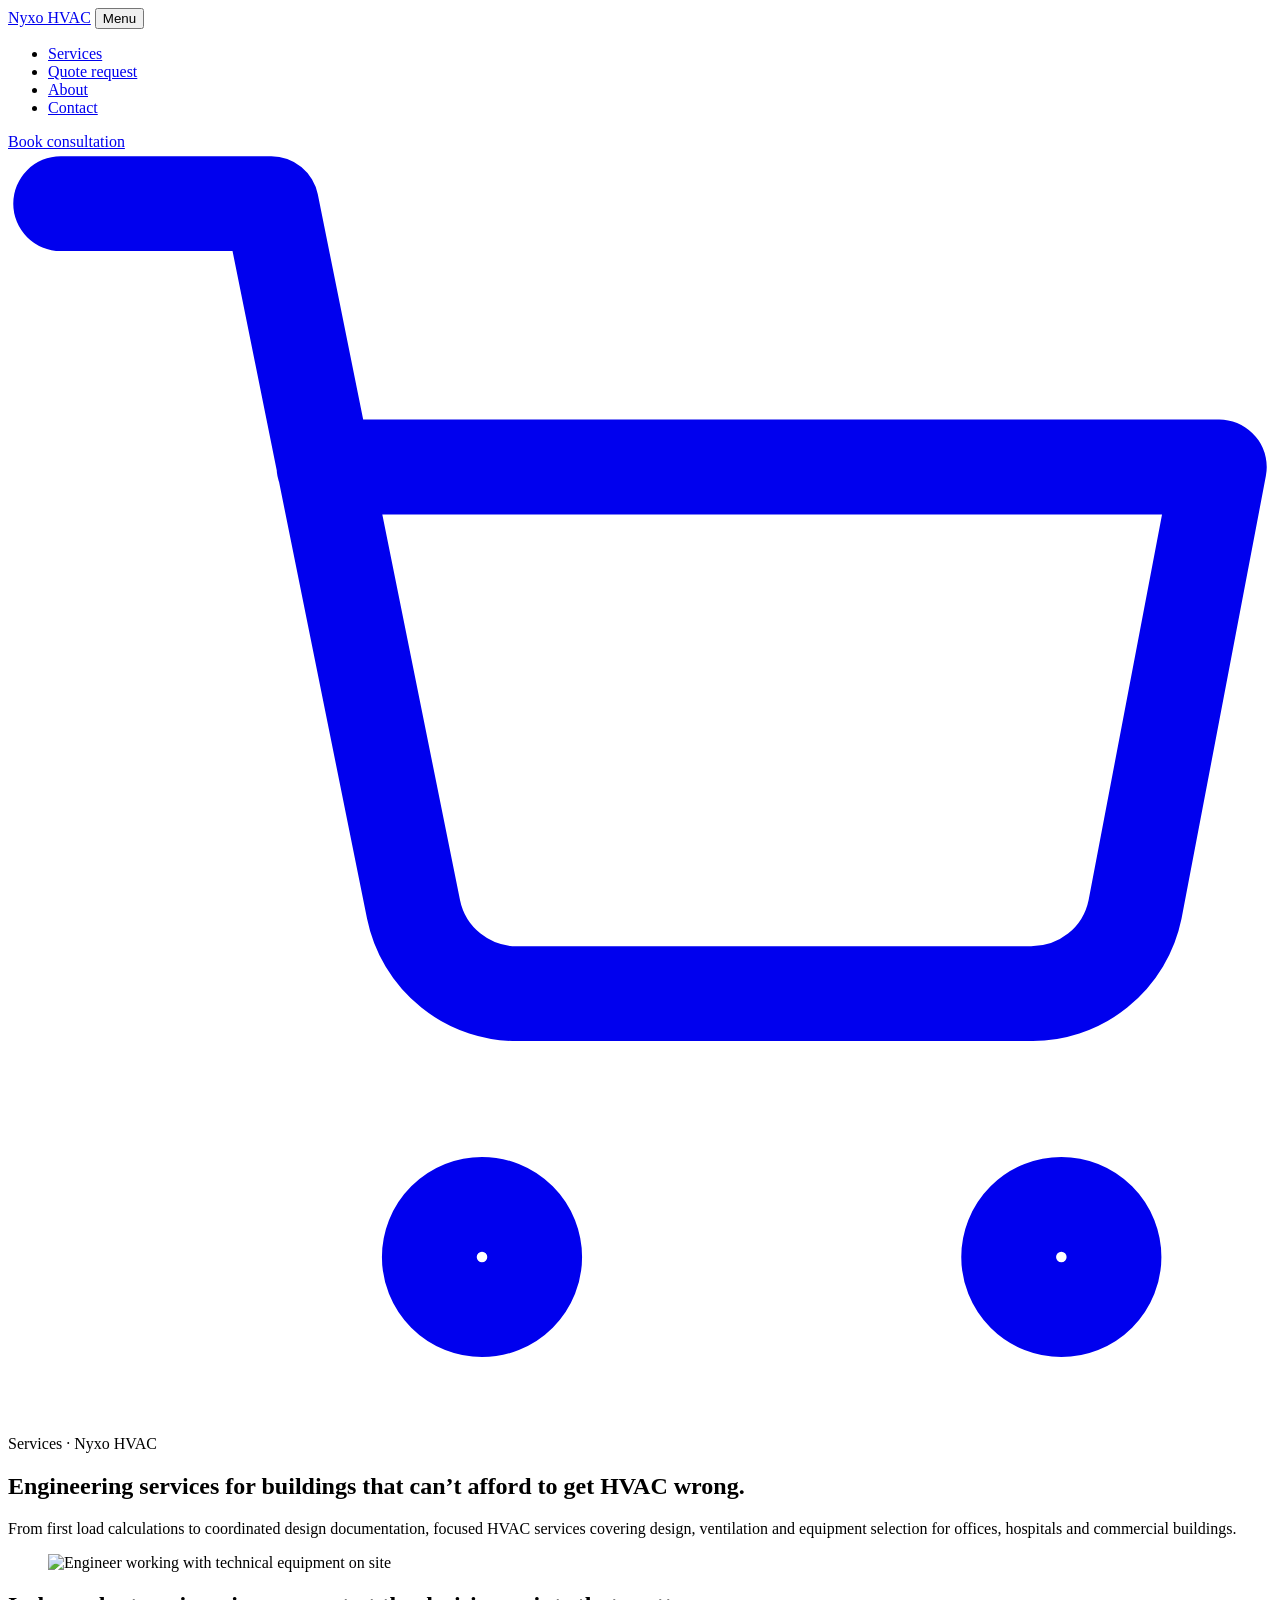
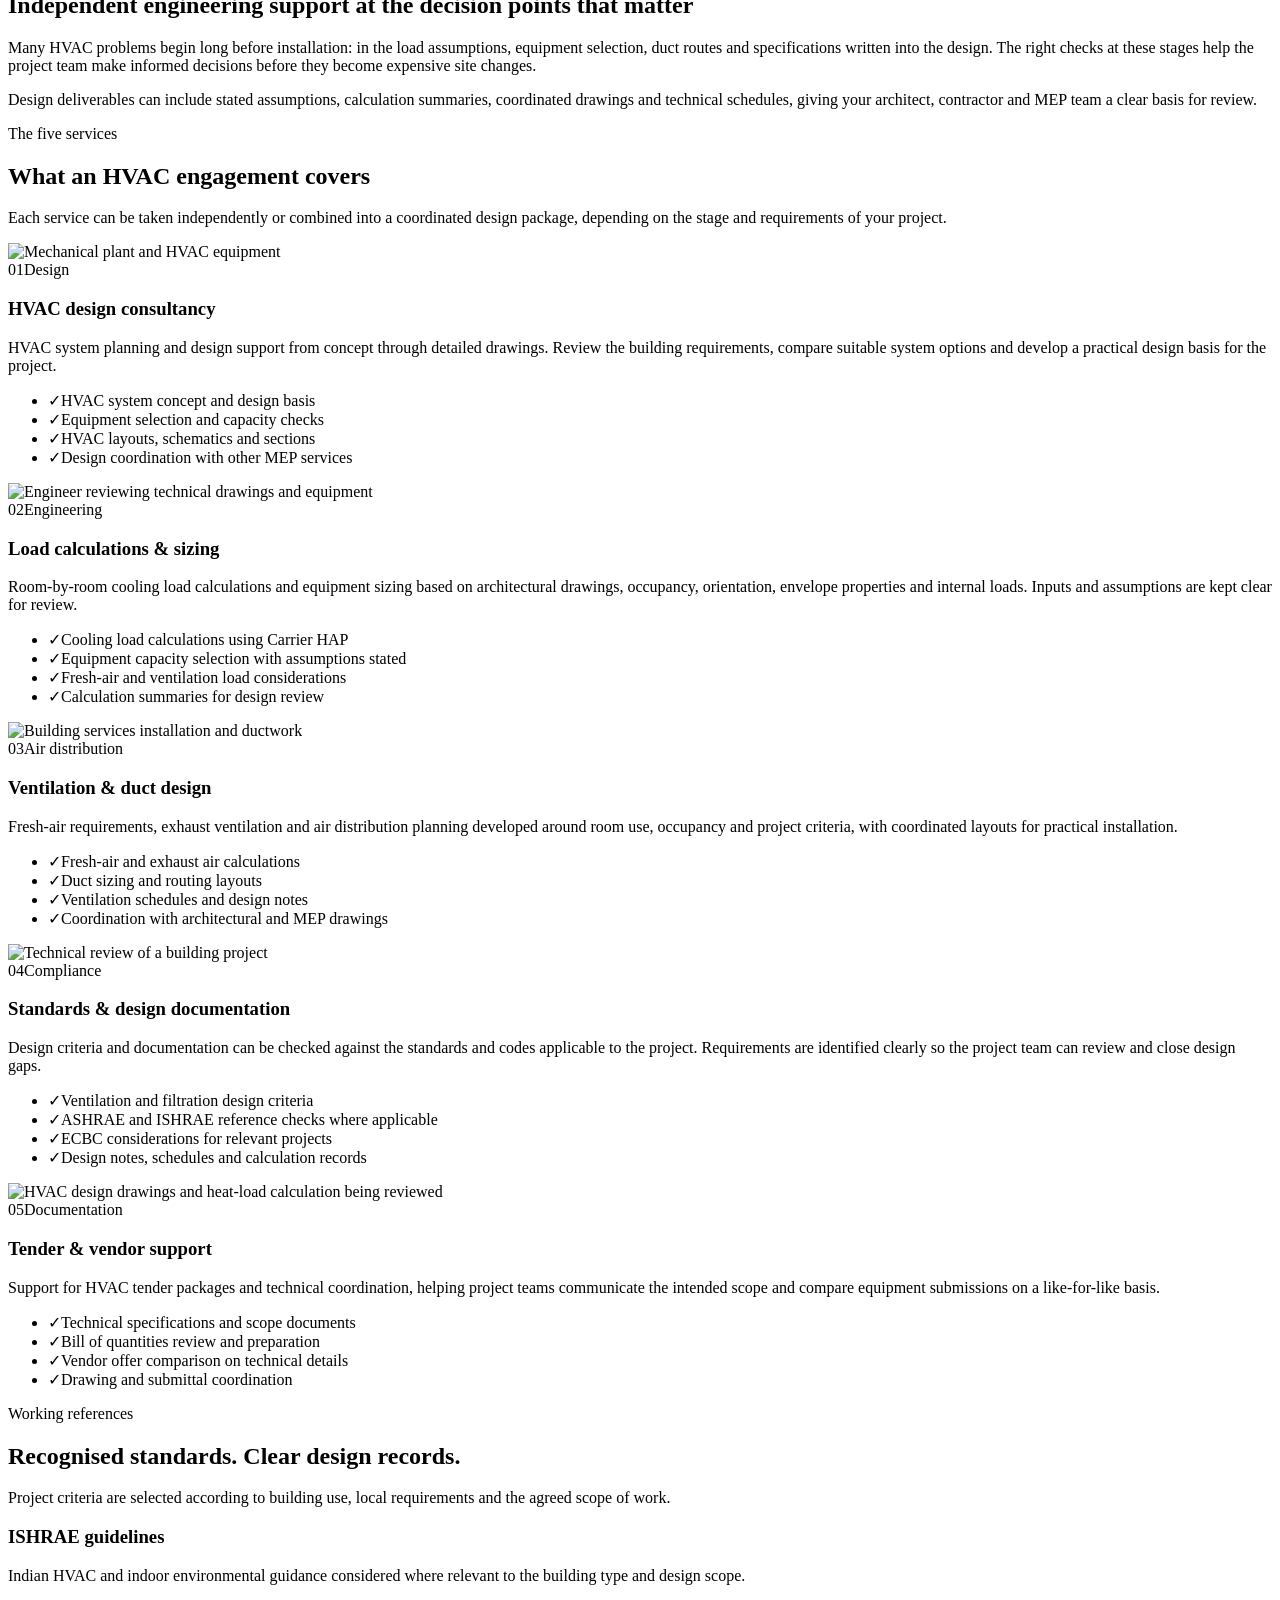
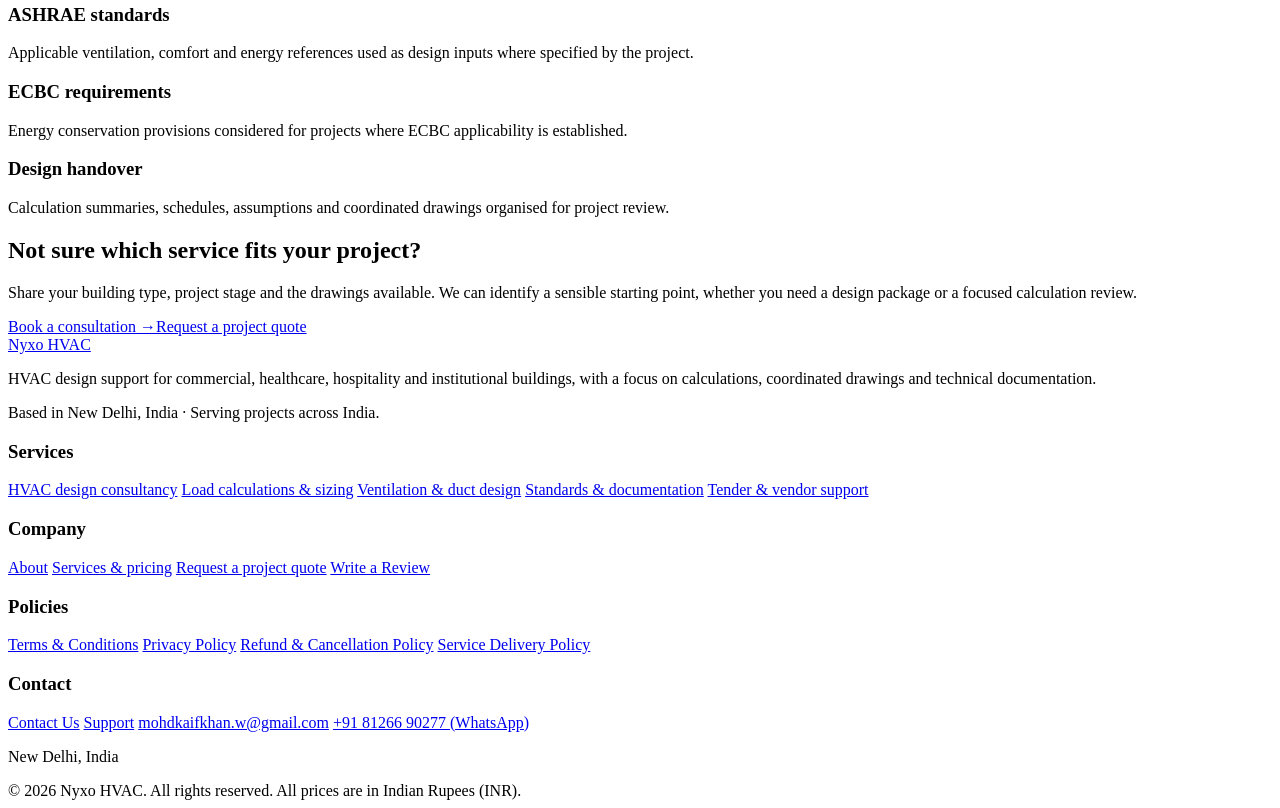
==== index.html @ 70fa737c "Publish Nyxo HVAC site at account root" ====
<!doctype html>
<html lang="en">
<head>
<meta charset="utf-8">
<meta name="viewport" content="width=device-width,initial-scale=1">
<meta name="theme-color" content="#1c4b39">
<meta name="description" content="Nyxo HVAC provides practical HVAC design support including cooling load calculations, ventilation design, equipment sizing, drawings and tender documentation.">
<meta property="og:type" content="website">
<meta property="og:title" content="Nyxo HVAC | HVAC Engineering Services">
<meta property="og:description" content="HVAC design, load calculations, ventilation and engineering documentation for buildings.">
<title>Services | Nyxo HVAC</title>
<link rel="icon" href="/favicon.svg?v=20261109-5" type="image/svg+xml">
<link rel="stylesheet" href="/services.css?v=20261109-5">
<script src="/script.js" defer></script>
</head>
<body>
<header class="site-header">
 <div class="container nav-wrap">
  <a class="brand" href="/" aria-label="Nyxo HVAC home"><img src="/logo.svg?v=20261109-5" alt=""><span class="brand-name">Nyxo HVAC</span></a>
  <button class="menu-toggle" type="button" aria-expanded="false" aria-controls="primary-navigation">Menu</button>
  <nav aria-label="Main navigation"><ul class="nav-links" id="primary-navigation">
   <li><a href="#services" aria-current="page">Services</a></li><li><a href="/hire/">Quote request</a></li><li><a href="/about/">About</a></li><li><a href="/contact/">Contact</a></li>
  </ul></nav>
  <div class="nav-actions"><a class="nav-book" href="/contact/">Book consultation</a><a class="cart-link" href="/hire/" aria-label="Open quote and booking page"><svg viewBox="0 0 24 24" fill="none" stroke="currentColor" stroke-width="1.8" stroke-linecap="round" stroke-linejoin="round" aria-hidden="true"><circle cx="9" cy="21" r="1"/><circle cx="20" cy="21" r="1"/><path d="M1 1h4l2.7 13.4a2 2 0 0 0 2 1.6h9.7a2 2 0 0 0 2-1.6L23 6H6"/></svg></a></div>
 </div>
</header>
<main>
 <section class="hero">
  <div class="container hero-grid">
   <div><p class="eyebrow">Services · Nyxo HVAC</p><h1>Engineering services for buildings that can’t afford to get HVAC wrong.</h1><p class="hero-copy">From first load calculations to coordinated design documentation, focused HVAC services covering design, ventilation and equipment selection for offices, hospitals and commercial buildings.</p></div>
   <figure class="hero-media"><img src="https://www.daikin-ce.com/en_us/about/references/silo-plus-office/_jcr_content/root/main_container/content_container/simple_container/threecolumncontainer/column-container-2/image.coreimg.jpeg/1721636115669/silo-plus-4.jpeg" alt="Engineer working with technical equipment on site" fetchpriority="high"></figure>
  </div>
 </section>
 <section class="intro-section"><div class="container"><div class="intro-copy">
  <h2>Independent engineering support at the decision points that matter</h2>
  <p>Many HVAC problems begin long before installation: in the load assumptions, equipment selection, duct routes and specifications written into the design. The right checks at these stages help the project team make informed decisions before they become expensive site changes.</p>
  <p>Design deliverables can include stated assumptions, calculation summaries, coordinated drawings and technical schedules, giving your architect, contractor and MEP team a clear basis for review.</p>
 </div><div class="rule" aria-hidden="true"></div></div></section>
 <section class="services-section" id="services"><div class="container">
  <div class="section-head"><p class="eyebrow">The five services</p><h2>What an HVAC engagement covers</h2><p>Each service can be taken independently or combined into a coordinated design package, depending on the stage and requirements of your project.</p></div>
  <div class="service-list">
   <article class="service-row"><div class="service-image"><img src="https://static.wixstatic.com/media/47b87c_83a3c1904e704c1780534368ed79feb8~mv2.jpg/v1/fill/w_1018%2Ch_678%2Cq_90%2Cenc_avif%2Cquality_auto/47b87c_83a3c1904e704c1780534368ed79feb8~mv2.jpg" alt="Mechanical plant and HVAC equipment" loading="lazy"></div><div class="service-content"><div class="service-meta"><span class="service-no">01</span><span>Design</span></div><h3>HVAC design consultancy</h3><p>HVAC system planning and design support from concept through detailed drawings. Review the building requirements, compare suitable system options and develop a practical design basis for the project.</p><ul class="service-points"><li><span class="check">✓</span>HVAC system concept and design basis</li><li><span class="check">✓</span>Equipment selection and capacity checks</li><li><span class="check">✓</span>HVAC layouts, schematics and sections</li><li><span class="check">✓</span>Design coordination with other MEP services</li></ul></div></article>
   <article class="service-row"><div class="service-image"><img src="https://www.joeytheexplorer.co.uk/pics/2021/02/23/i-will-do-hvac-design-and-drafting-on-revit-heat-load-calculation-236279.jpg" alt="Engineer reviewing technical drawings and equipment" loading="lazy"></div><div class="service-content"><div class="service-meta"><span class="service-no">02</span><span>Engineering</span></div><h3>Load calculations &amp; sizing</h3><p>Room-by-room cooling load calculations and equipment sizing based on architectural drawings, occupancy, orientation, envelope properties and internal loads. Inputs and assumptions are kept clear for review.</p><ul class="service-points"><li><span class="check">✓</span>Cooling load calculations using Carrier HAP</li><li><span class="check">✓</span>Equipment capacity selection with assumptions stated</li><li><span class="check">✓</span>Fresh-air and ventilation load considerations</li><li><span class="check">✓</span>Calculation summaries for design review</li></ul></div></article>
   <article class="service-row"><div class="service-image"><img src="https://bim-prove.com/images/service/mep/services/drawing/img3.webp" alt="Building services installation and ductwork" loading="lazy"></div><div class="service-content"><div class="service-meta"><span class="service-no">03</span><span>Air distribution</span></div><h3>Ventilation &amp; duct design</h3><p>Fresh-air requirements, exhaust ventilation and air distribution planning developed around room use, occupancy and project criteria, with coordinated layouts for practical installation.</p><ul class="service-points"><li><span class="check">✓</span>Fresh-air and exhaust air calculations</li><li><span class="check">✓</span>Duct sizing and routing layouts</li><li><span class="check">✓</span>Ventilation schedules and design notes</li><li><span class="check">✓</span>Coordination with architectural and MEP drawings</li></ul></div></article>
   <article class="service-row"><div class="service-image"><img src="https://www.kea-bw.de/fileadmin/_processed_/6/9/csm_BP_Contracting_OberhausenRheinhausen1__c__ENGIE_Deutschland_GmbH_5f821e94d3.jpg" alt="Technical review of a building project" loading="lazy"></div><div class="service-content"><div class="service-meta"><span class="service-no">04</span><span>Compliance</span></div><h3>Standards &amp; design documentation</h3><p>Design criteria and documentation can be checked against the standards and codes applicable to the project. Requirements are identified clearly so the project team can review and close design gaps.</p><ul class="service-points"><li><span class="check">✓</span>Ventilation and filtration design criteria</li><li><span class="check">✓</span>ASHRAE and ISHRAE reference checks where applicable</li><li><span class="check">✓</span>ECBC considerations for relevant projects</li><li><span class="check">✓</span>Design notes, schedules and calculation records</li></ul></div></article>
   <article class="service-row"><div class="service-image"><img src="https://www.joeytheexplorer.co.uk/pics/2021/02/23/i-will-do-hvac-design-and-drafting-on-revit-heat-load-calculation-236279.jpg" alt="HVAC design drawings and heat-load calculation being reviewed" loading="lazy"></div><div class="service-content"><div class="service-meta"><span class="service-no">05</span><span>Documentation</span></div><h3>Tender &amp; vendor support</h3><p>Support for HVAC tender packages and technical coordination, helping project teams communicate the intended scope and compare equipment submissions on a like-for-like basis.</p><ul class="service-points"><li><span class="check">✓</span>Technical specifications and scope documents</li><li><span class="check">✓</span>Bill of quantities review and preparation</li><li><span class="check">✓</span>Vendor offer comparison on technical details</li><li><span class="check">✓</span>Drawing and submittal coordination</li></ul></div></article>
  </div>
 </div></section>
 <section class="standards"><div class="container"><div class="section-head"><p class="eyebrow">Working references</p><h2>Recognised standards. Clear design records.</h2><p>Project criteria are selected according to building use, local requirements and the agreed scope of work.</p></div><div class="framework-grid">
  <article class="framework"><h3>ISHRAE guidelines</h3><p>Indian HVAC and indoor environmental guidance considered where relevant to the building type and design scope.</p></article>
  <article class="framework"><h3>ASHRAE standards</h3><p>Applicable ventilation, comfort and energy references used as design inputs where specified by the project.</p></article>
  <article class="framework"><h3>ECBC requirements</h3><p>Energy conservation provisions considered for projects where ECBC applicability is established.</p></article>
  <article class="framework"><h3>Design handover</h3><p>Calculation summaries, schedules, assumptions and coordinated drawings organised for project review.</p></article>
 </div></div></section>
 <section class="cta-section"><h2>Not sure which service fits your project?</h2><p>Share your building type, project stage and the drawings available. We can identify a sensible starting point, whether you need a design package or a focused calculation review.</p><div class="cta-actions"><a class="button" href="/contact/">Book a consultation <span aria-hidden="true">→</span></a><a class="button secondary" href="/hire/">Request a project quote</a></div></section>
</main>
<footer class="site-footer">
 <div class="container">
  <div class="footer-grid">
   <div class="footer-col">
    <a class="footer-logo" href="/" aria-label="Nyxo HVAC home"><img src="/logo.svg?v=20261109-5" alt=""><span>Nyxo HVAC</span></a>
    <p>HVAC design support for commercial, healthcare, hospitality and institutional buildings, with a focus on calculations, coordinated drawings and technical documentation.</p>
    <p>Based in New Delhi, India · Serving projects across India.</p>
   </div>
   <div class="footer-col">
    <h3>Services</h3>
    <a href="/#services">HVAC design consultancy</a>
    <a href="/#services">Load calculations &amp; sizing</a>
    <a href="/#services">Ventilation &amp; duct design</a>
    <a href="/#services">Standards &amp; documentation</a>
    <a href="/#services">Tender &amp; vendor support</a>
   </div>
   <div class="footer-col">
    <h3>Company</h3>
    <a href="/about/">About</a>
    <a href="/pricing/">Services &amp; pricing</a>
    <a href="/hire/">Request a project quote</a>
    <a href="/review/">Write a Review</a>
    <h3 class="footer-subhead">Policies</h3>
    <a href="/terms/">Terms &amp; Conditions</a>
    <a href="/privacy/">Privacy Policy</a>
    <a href="/refund/">Refund &amp; Cancellation Policy</a>
    <a href="/delivery/">Service Delivery Policy</a>
   </div>
   <div class="footer-col">
    <h3>Contact</h3>
    <a href="/contact/">Contact Us</a>
    <a href="/support/">Support</a>
    <a href="mailto:mohdkaifkhan.w@gmail.com">mohdkaifkhan.w@gmail.com</a>
    <a href="https://wa.me/918126690277" target="_blank" rel="noopener">+91 81266 90277 (WhatsApp)</a>
    <p>New Delhi, India</p>
   </div>
  </div>
  <div class="footer-bottom">
   <span>© <span id="year">2026</span> Nyxo HVAC. All rights reserved.</span>
   <span>All prices are in Indian Rupees (INR).</span>
  </div>
 </div>
</footer>
<script>document.getElementById('year').textContent=new Date().getFullYear();</script>
</body></html>
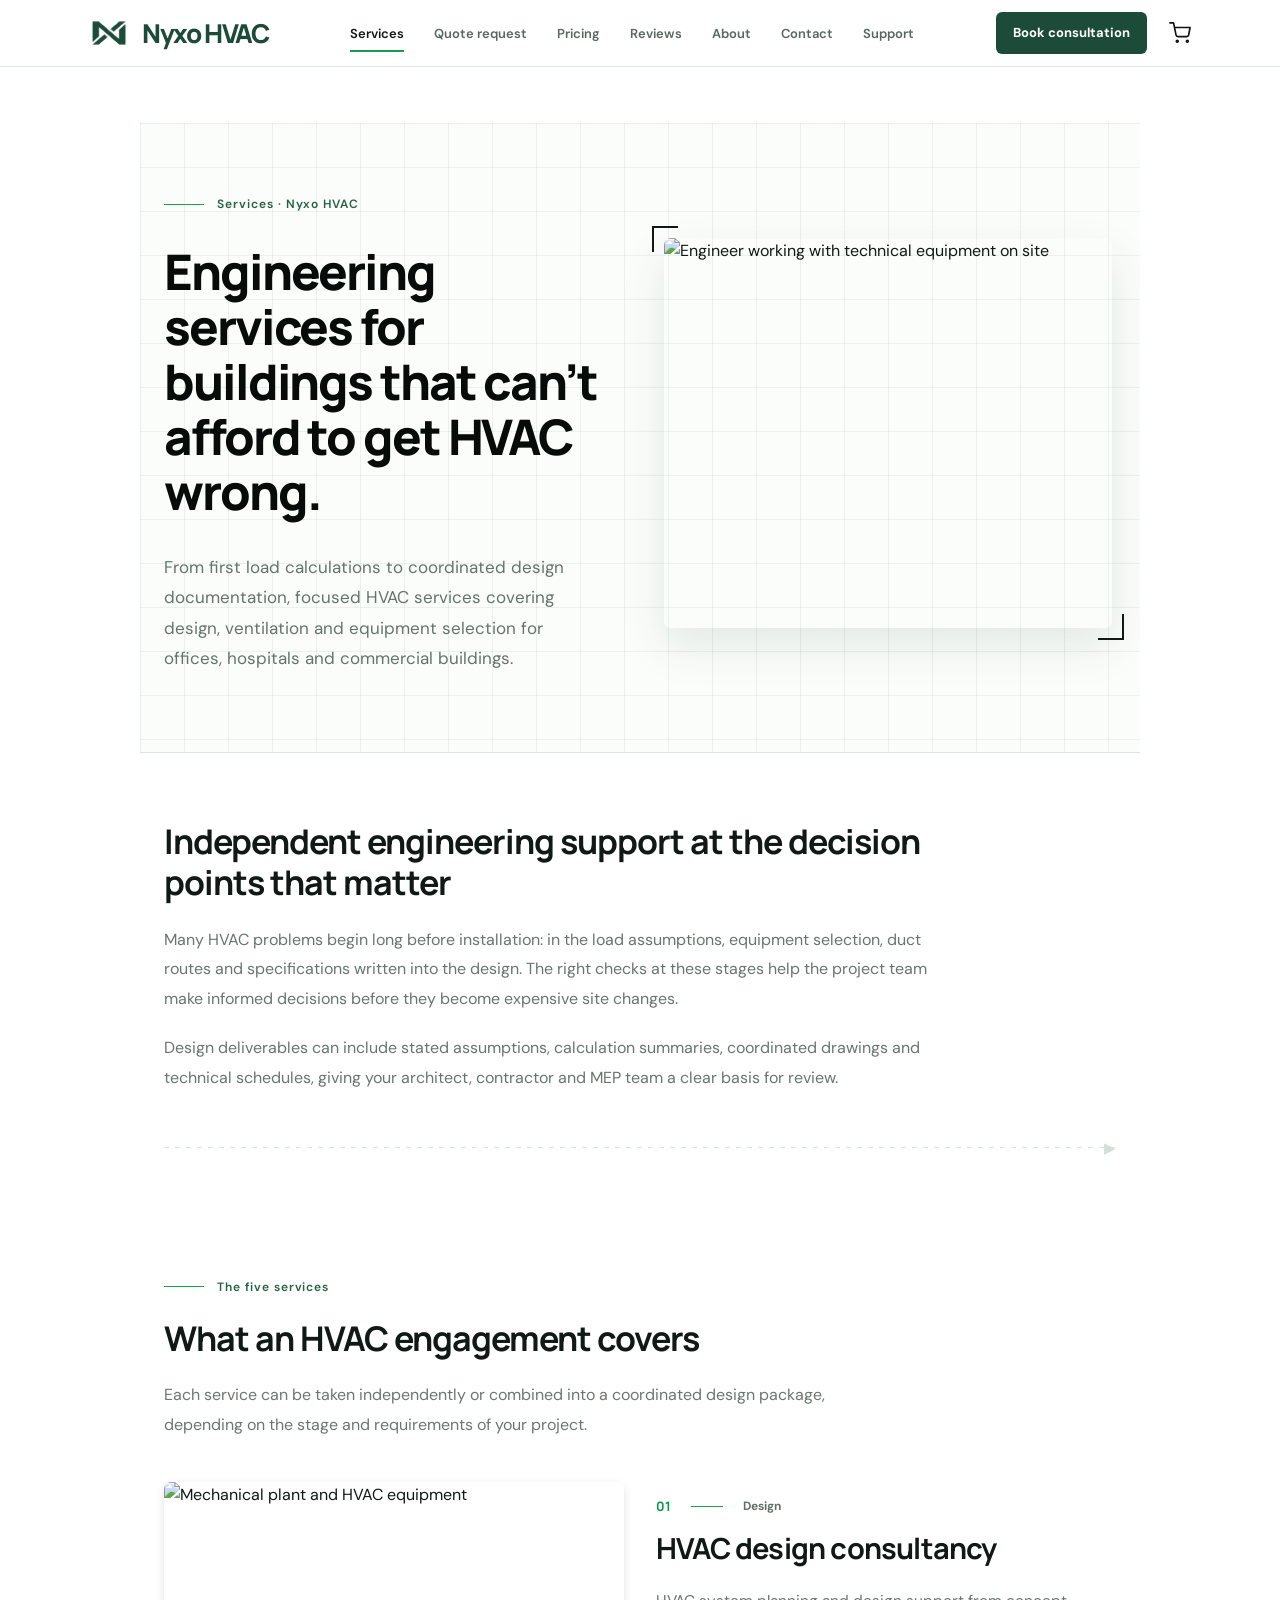
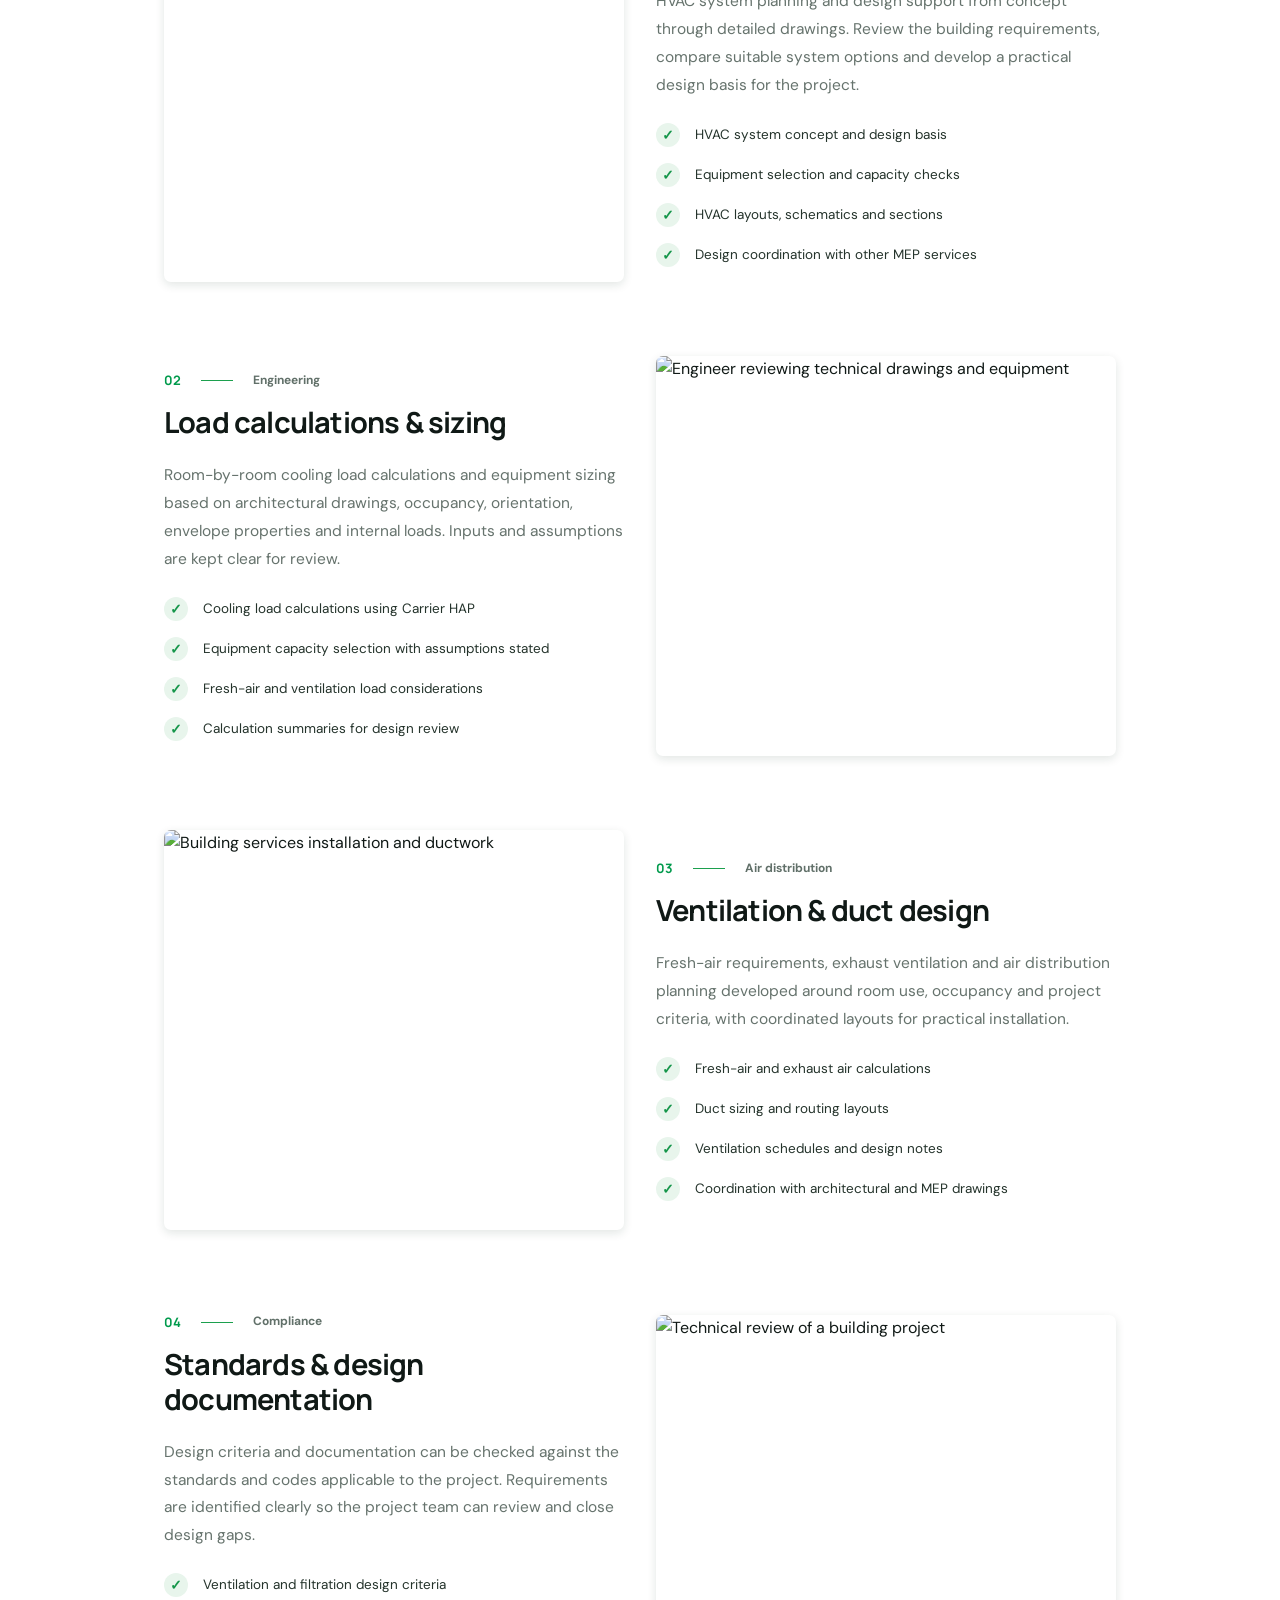
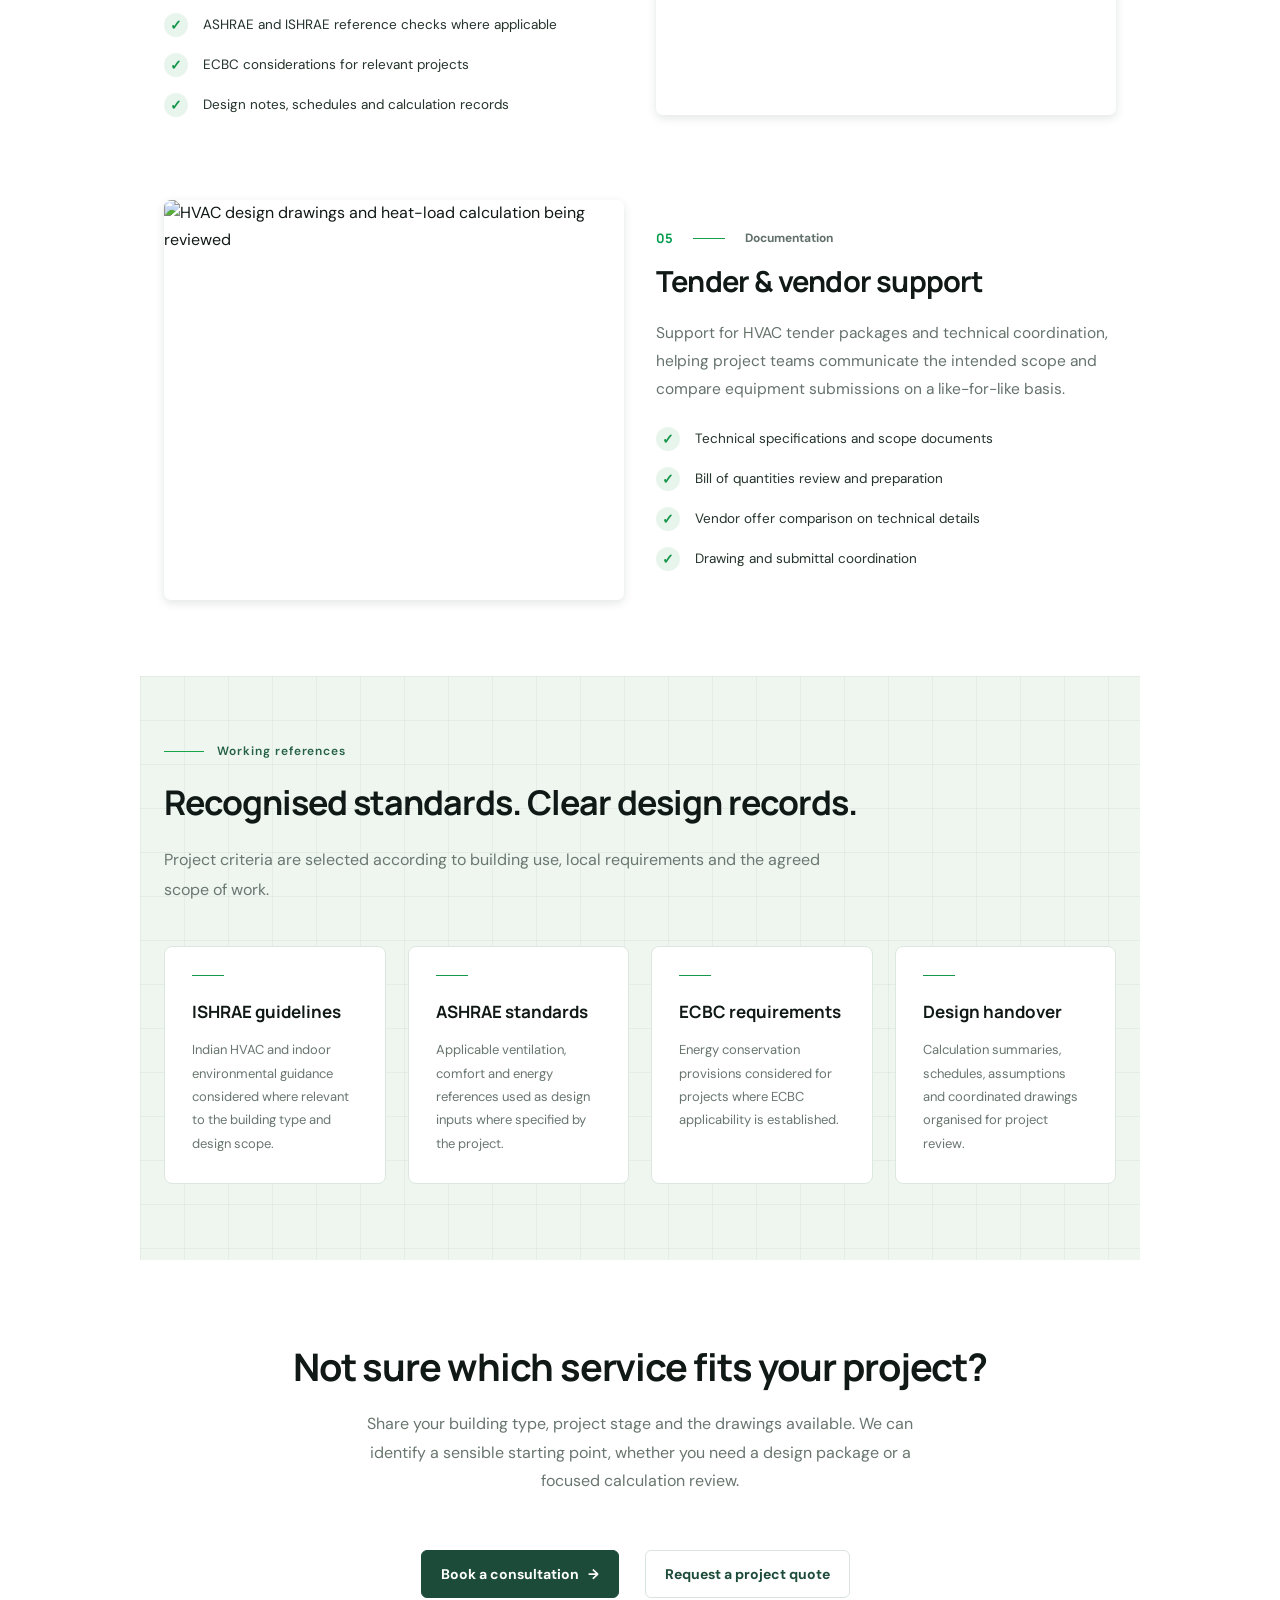
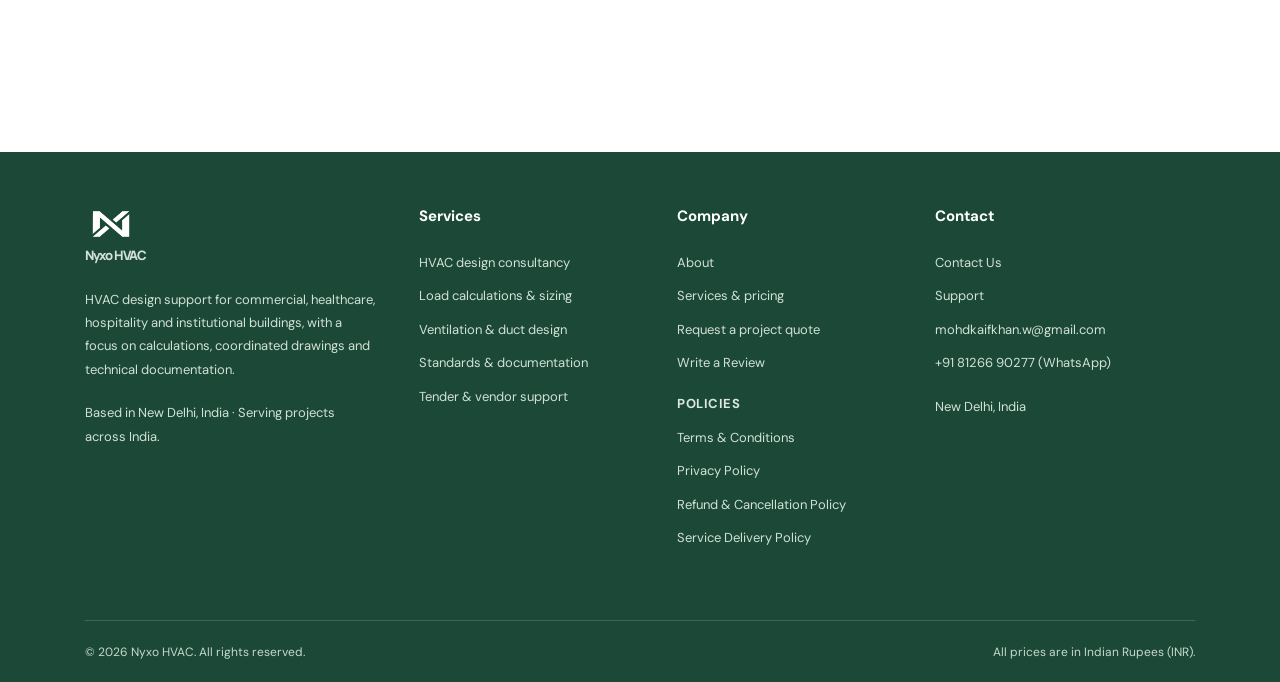
==== commit e1926fd9: "Connect site pages in primary navigation" ====
--- a/index.html
+++ b/index.html
@@ -10,7 +10,7 @@
 <meta property="og:description" content="HVAC design, load calculations, ventilation and engineering documentation for buildings.">
 <title>Services | Nyxo HVAC</title>
 <link rel="icon" href="/favicon.svg?v=20261109-5" type="image/svg+xml">
-<link rel="stylesheet" href="/services.css?v=20261109-5">
+<link rel="stylesheet" href="/services.css?v=20261109-6">
 <script src="/script.js" defer></script>
 </head>
 <body>
@@ -18,9 +18,7 @@
  <div class="container nav-wrap">
   <a class="brand" href="/" aria-label="Nyxo HVAC home"><img src="/logo.svg?v=20261109-5" alt=""><span class="brand-name">Nyxo HVAC</span></a>
   <button class="menu-toggle" type="button" aria-expanded="false" aria-controls="primary-navigation">Menu</button>
-  <nav aria-label="Main navigation"><ul class="nav-links" id="primary-navigation">
-   <li><a href="#services" aria-current="page">Services</a></li><li><a href="/hire/">Quote request</a></li><li><a href="/about/">About</a></li><li><a href="/contact/">Contact</a></li>
-  </ul></nav>
+  <nav aria-label="Main navigation"><ul class="nav-links" id="primary-navigation"><li><a href="/#services" aria-current="page">Services</a></li><li><a href="/hire/">Quote request</a></li><li><a href="/pricing/">Pricing</a></li><li><a href="/review/">Reviews</a></li><li><a href="/about/">About</a></li><li><a href="/contact/">Contact</a></li><li><a href="/support/">Support</a></li></ul></nav>
   <div class="nav-actions"><a class="nav-book" href="/contact/">Book consultation</a><a class="cart-link" href="/hire/" aria-label="Open quote and booking page"><svg viewBox="0 0 24 24" fill="none" stroke="currentColor" stroke-width="1.8" stroke-linecap="round" stroke-linejoin="round" aria-hidden="true"><circle cx="9" cy="21" r="1"/><circle cx="20" cy="21" r="1"/><path d="M1 1h4l2.7 13.4a2 2 0 0 0 2 1.6h9.7a2 2 0 0 0 2-1.6L23 6H6"/></svg></a></div>
  </div>
 </header>
--- a/services.css
+++ b/services.css
@@ -0,0 +1,53 @@
+@import url('https://fonts.googleapis.com/css2?family=DM+Sans:wght@400;500;600;700&family=Manrope:wght@500;600;700;800&display=swap');
+:root{--ink:#101916;--muted:#66736d;--green:#1c4b39;--green-2:#236347;--line:#dce7df;--pale:#edf5ef;--paper:#fff;--max:1110px;--shadow:0 18px 45px rgba(24,55,40,.10)}
+*{box-sizing:border-box}html{scroll-behavior:smooth;scroll-padding-top:86px}body{margin:0;background:var(--paper);color:var(--ink);font-family:'DM Sans',Arial,sans-serif;line-height:1.65}a{color:inherit}img{max-width:100%;display:block}button,a{-webkit-tap-highlight-color:transparent}a:focus-visible,button:focus-visible{outline:3px solid #36a86a;outline-offset:4px}.container{width:min(var(--max),calc(100% - 48px));margin-inline:auto}
+.site-header{position:sticky;top:0;z-index:50;background:rgba(255,255,255,.97);border-bottom:1px solid var(--line);backdrop-filter:blur(12px)}.nav-wrap{min-height:66px;display:flex;align-items:center;justify-content:space-between;gap:24px}.brand{display:flex;align-items:center;gap:9px;text-decoration:none;white-space:nowrap}.brand img{width:48px;height:36px;object-fit:contain}.brand-name{font-family:Manrope,sans-serif;font-size:26px;line-height:1;font-weight:800;letter-spacing:-1.4px;color:#1c4b39}.nav-links{display:flex;align-items:center;gap:30px;list-style:none;margin:0;padding:0}.nav-links a{font-size:13px;font-weight:600;color:#58665f;text-decoration:none;white-space:nowrap;position:relative}.nav-links a:hover,.nav-links a[aria-current=page]{color:var(--ink)}.nav-links a[aria-current=page]:after{content:"";position:absolute;left:0;right:0;bottom:-10px;height:2px;background:#1d9a50}.nav-actions{display:flex;align-items:center;gap:18px}.nav-book{display:inline-flex;align-items:center;justify-content:center;padding:10px 17px;border-radius:6px;background:var(--green);color:#fff;text-decoration:none;font-size:13px;font-weight:700;white-space:nowrap}.cart-link{width:30px;height:34px;display:grid;place-items:center;color:#111;text-decoration:none}.cart-link svg{width:22px;height:22px}.menu-toggle{display:none;border:1px solid var(--line);background:#fff;border-radius:5px;padding:8px 11px;color:var(--ink);font:600 13px 'DM Sans'}
+.hero{position:relative;overflow:hidden;border-bottom:1px solid var(--line);background-color:#fbfdfb;background-image:linear-gradient(rgba(31,89,55,.075) 1px,transparent 1px),linear-gradient(90deg,rgba(31,89,55,.075) 1px,transparent 1px);background-size:44px 44px}.hero-grid{min-height:580px;display:grid;grid-template-columns:1fr 1.04fr;align-items:center;gap:66px;padding-top:70px;padding-bottom:78px}.eyebrow{display:flex;align-items:center;gap:13px;margin:0 0 30px;font-size:13px;font-weight:600;color:#20362b}.eyebrow:before{content:"";width:40px;height:1px;background:#16a34a}.hero h1{max-width:570px;margin:0;font-family:Manrope,sans-serif;font-size:clamp(38px,4.1vw,49px);line-height:1.12;letter-spacing:-2.1px;font-weight:800;color:#070b09}.hero-copy{max-width:510px;margin:32px 0 0;color:#66736d;font-size:17px;line-height:1.8}.hero-media{position:relative;margin:0 4px 0 0}.hero-media:before,.hero-media:after{content:"";position:absolute;width:24px;height:24px;border-color:#159447;z-index:2}.hero-media:before{top:-12px;left:-12px;border-top:2px solid;border-left:2px solid}.hero-media:after{right:-12px;bottom:-12px;border-right:2px solid;border-bottom:2px solid}.hero-media img{width:100%;height:390px;object-fit:cover;border-radius:7px;box-shadow:var(--shadow)}
+.intro-section{padding:68px 0 52px}.intro-copy{max-width:780px}.intro-copy h2,.section-head h2{margin:0 0 22px;font-family:Manrope,sans-serif;font-size:clamp(27px,3vw,34px);line-height:1.2;letter-spacing:-1px}.intro-copy p{margin:0 0 20px;color:#68756f;font-size:16px;line-height:1.85}.rule{height:1px;margin:54px 0 76px;background:repeating-linear-gradient(90deg,#d9e5dc 0 5px,transparent 5px 11px);position:relative}.rule:after{content:"▶";position:absolute;right:0;top:-11px;color:#d1dfd5;font-size:15px}
+.services-section{padding:0 0 76px}.section-head{max-width:720px;margin-bottom:42px}.section-head .eyebrow{margin-bottom:20px}.section-head p{margin:0;color:#6a7771;font-size:16px;max-width:680px}.service-list{display:grid;gap:74px}.service-row{display:grid;grid-template-columns:1fr 1fr;gap:32px;align-items:center}.service-row:nth-child(even) .service-image{order:2}.service-image{overflow:hidden;border-radius:7px;box-shadow:0 3px 10px rgba(20,50,35,.12)}.service-image img{width:100%;height:400px;object-fit:cover;transition:transform .5s}.service-image:hover img{transform:scale(1.025)}.service-content{padding:8px 0}.service-meta{display:flex;align-items:center;gap:20px;margin-bottom:14px;color:#617069;font-size:12px;font-weight:700}.service-no{color:#009a4c;font-family:Manrope,sans-serif;font-size:13px}.service-meta:after{content:"";width:32px;height:1px;background:#1ca04e;order:1}.service-meta span:last-child{order:2}.service-content h3{margin:0 0 22px;font-family:Manrope,sans-serif;font-size:29px;line-height:1.2;letter-spacing:-.8px}.service-content>p{margin:0 0 23px;color:#66736d;font-size:15.5px;line-height:1.8}.service-points{list-style:none;margin:0;padding:0;display:grid;gap:15px}.service-points li{display:flex;align-items:flex-start;gap:15px;font-size:13.5px;color:#24332b}.check{flex:0 0 24px;width:24px;height:24px;border-radius:50%;display:grid;place-items:center;background:#e8f5ec;color:#15964a;font-size:14px;font-weight:700}
+.standards{padding:64px 0 76px;background-color:#eff6f0;background-image:linear-gradient(rgba(31,89,55,.055) 1px,transparent 1px),linear-gradient(90deg,rgba(31,89,55,.055) 1px,transparent 1px);background-size:44px 44px}.standards .section-head{margin-bottom:42px}.framework-grid{display:grid;grid-template-columns:repeat(4,1fr);gap:22px}.framework{padding:28px 27px;background:#fff;border:1px solid #dce8df;border-radius:8px;min-height:200px}.framework:before{content:"";display:block;width:32px;height:1px;background:#16984b;margin-bottom:25px}.framework h3{margin:0 0 14px;font-family:Manrope,sans-serif;font-size:17px;line-height:1.35}.framework p{margin:0;color:#68766f;font-size:13px;line-height:1.8}
+.cta-section{text-align:center;padding:84px 24px 78px}.cta-section h2{max-width:700px;margin:0 auto 20px;font-family:Manrope,sans-serif;font-size:clamp(29px,4vw,38px);line-height:1.2;letter-spacing:-1.2px}.cta-section p{max-width:600px;margin:0 auto;color:#69766f;font-size:16px;line-height:1.8}.cta-actions{display:flex;justify-content:center;flex-wrap:wrap;gap:16px;margin-top:44px}.button{display:inline-flex;align-items:center;justify-content:center;gap:12px;min-height:48px;padding:12px 24px;border:1px solid var(--green);border-radius:6px;background:var(--green);color:#fff;text-decoration:none;font-size:14px;font-weight:700}.button:hover,.nav-book:hover{background:#286449}.button.secondary{background:#fff;color:#14231b;border-color:#d9e4dc}
+.site-footer{padding:64px 0 20px;background:#1c4937;color:#e9f2ec}.footer-grid{display:grid;grid-template-columns:1.35fr 1fr 1fr 1.2fr;gap:42px}.footer-logo{display:inline-flex;align-items:center;gap:10px;color:#fff;text-decoration:none;font-family:Manrope,sans-serif;font-size:25px;font-weight:800;letter-spacing:-1px}.footer-logo img{width:52px;height:40px;flex:none;object-fit:contain;filter:brightness(0) invert(1)}.footer-col h3{margin:0 0 22px;color:#fff;font-size:15px;font-weight:700}.footer-col .footer-subhead{margin:18px 0 12px;font-size:13px;letter-spacing:.04em;text-transform:uppercase;color:#dce9e0}.footer-col p,.footer-col a{color:#d2e1d7;font-size:13px;line-height:1.8}.footer-col p{margin:20px 0 0}.footer-col a{display:block;text-decoration:none;margin:0 0 10px}.footer-col a:hover{color:#fff;text-decoration:underline}.footer-bottom{display:flex;justify-content:space-between;flex-wrap:wrap;gap:14px;margin-top:60px;padding-top:22px;border-top:1px solid rgba(255,255,255,.16);color:#c6d8cd;font-size:12px}
+@media(max-width:900px){.nav-links{gap:17px}.nav-actions{gap:10px}.hero-grid{gap:38px}.hero-media img{height:340px}.service-image img{height:340px}.framework-grid{grid-template-columns:repeat(2,1fr)}.footer-grid{grid-template-columns:1.2fr 1fr;gap:32px}}
+@media(max-width:700px){.container{width:min(100% - 36px,var(--max))}.nav-wrap{min-height:64px}.brand img{width:46px;height:34px}.brand-name{font-size:22px}.menu-toggle{display:inline-flex}.nav-actions{margin-left:auto}.nav-book{display:none}.nav-links{display:none;position:absolute;top:64px;left:0;right:0;padding:18px 22px 24px;background:#fff;border-bottom:1px solid var(--line);box-shadow:0 15px 25px rgba(0,0,0,.07);flex-direction:column;align-items:stretch;gap:0}.nav-links.open{display:flex}.nav-links li{padding:11px 0;border-bottom:1px solid #eef2ee}.nav-links li:last-child{border:0}.nav-links a[aria-current=page]:after{display:none}.hero-grid{grid-template-columns:1fr;gap:38px;min-height:0;padding-top:58px;padding-bottom:62px}.hero h1{font-size:clamp(37px,10vw,47px)}.hero-copy{font-size:16px;margin-top:23px}.hero-media img{height:280px}.intro-section{padding:56px 0 34px}.intro-copy h2,.section-head h2{font-size:28px}.intro-copy p,.section-head p{font-size:15px}.rule{margin:42px 0 56px}.service-list{gap:55px}.service-row{grid-template-columns:1fr;gap:24px}.service-row:nth-child(even) .service-image{order:0}.service-image img{height:260px}.service-content h3{font-size:25px}.service-content>p{font-size:15px}.standards{padding:54px 0}.framework-grid{gap:12px}.framework{padding:21px 18px;min-height:0}.framework h3{font-size:15px}.framework p{font-size:12px}.cta-section{padding:64px 20px}.cta-section p{font-size:15px}.footer-grid{grid-template-columns:1fr 1fr;gap:28px 20px}.site-footer{padding-top:48px}.footer-bottom{margin-top:40px}}
+@media(max-width:430px){.framework-grid,.footer-grid{grid-template-columns:1fr}.framework{padding:22px}.footer-bottom{flex-direction:column}}
+@media(prefers-reduced-motion:reduce){html{scroll-behavior:auto}*,*::before,*::after{transition-duration:.01ms!important;animation-duration:.01ms!important;animation-iteration-count:1!important}}
+
+/* Shared styling for the supporting pages */
+body:not(:has(.hero)){background:#fff;background-image:none}
+main{width:min(1000px,calc(100% - 48px));margin:0 auto;padding:56px 0 76px;min-height:55vh}
+main h1{font-family:Manrope,sans-serif;font-size:clamp(30px,4vw,43px);line-height:1.16;letter-spacing:-1.2px;margin:0 0 18px;color:var(--ink)}
+main h2,main h3,main h4{font-family:Manrope,sans-serif;color:var(--ink)}
+main h2{font-size:25px;margin:28px 0 14px}main h3{font-size:19px;margin:18px 0 12px}main h4{font-size:16px;margin:24px 0 10px}
+main p,main li{color:#5f6e66;font-size:15px;line-height:1.85}
+main p{margin:0 0 17px}main ul,main ol{padding-left:22px;margin:10px 0 22px}main a:not(.button):not(.btn){color:#176343;text-underline-offset:3px}
+main .eyebrow{font-size:12px;letter-spacing:.08em;color:#246144}
+.doc,.panel{background:#fff;border:1px solid var(--line);border-radius:9px;padding:26px;box-shadow:0 8px 25px rgba(20,55,35,.045);color:var(--ink)}
+.doc{line-height:1.8}.doc h4:first-child{margin-top:0}
+.lead{max-width:680px;color:#68766f;font-size:16px;line-height:1.8;margin:0 0 28px}
+.grid{display:grid;grid-template-columns:repeat(2,minmax(0,1fr));gap:22px;align-items:start}
+.item{display:flex;gap:15px;align-items:center;padding:15px 0;border-bottom:1px solid #edf2ee;text-decoration:none;color:var(--ink)}
+.item svg{width:22px;height:22px;fill:none;stroke:#176343;stroke-width:1.7;flex:none}
+.item small{display:block;color:#738078;font-size:12px}.item b{font-size:14px;font-weight:600}
+.quoteBox,.note{padding:14px 16px;margin-top:18px;background:#eff6f0;border-radius:6px;color:#385646;font-size:13px;line-height:1.7}
+.btn,.button{display:inline-flex;align-items:center;justify-content:center;gap:9px;border:1px solid var(--green);border-radius:6px;background:var(--green);color:#fff!important;text-decoration:none;padding:12px 19px;font:700 14px 'DM Sans',sans-serif;cursor:pointer;margin:10px 10px 0 0}
+.btn:hover,.button:hover{background:#286449}
+button,input,select,textarea{font:inherit}
+input:not([type=checkbox]):not([type=radio]):not([type=range]),select,textarea{width:100%;border:1px solid #d7e2da;border-radius:6px;padding:11px 12px;background:#fff;color:var(--ink);margin-top:6px}
+label{display:block;color:#304238;font-size:13px;font-weight:600;margin:0 0 14px}
+.tblw{overflow-x:auto}.tbl{width:100%;border-collapse:collapse;font-size:13px}.tbl th,.tbl td{padding:12px;border:1px solid var(--line);text-align:left;white-space:nowrap}.tbl th{background:#eff6f0;color:#244c37}.tbl td{color:#526158}
+details{padding:16px 0;border-bottom:1px solid var(--line)}summary{cursor:pointer;color:var(--ink);font-weight:700}details p{margin:12px 0 0}
+.site-footer{padding:52px 0 20px;background:#1c4937;color:#e9f2ec}.site-footer .sf-grid{width:min(1110px,calc(100% - 48px));margin:auto;display:grid;grid-template-columns:1.3fr 1fr 1fr 1fr;gap:32px}
+.site-footer .sf-grid>div{display:flex;flex-direction:column;align-items:flex-start;gap:9px}
+.site-footer .sf-grid h5{color:#fff;font-size:14px;margin:0 0 9px}
+.site-footer .sf-grid a{color:#d2e1d7;text-decoration:none;font-size:13px;line-height:1.8}.site-footer .sf-grid a:hover{color:#fff;text-decoration:underline}
+.site-footer .sf-grid p,.site-footer .sf-grid span{color:#d2e1d7;font-size:13px;line-height:1.8}
+.site-footer .sf-logo{font-family:Manrope,sans-serif;font-size:23px;font-weight:800;color:#fff}.site-footer .sf-logo span{color:#75b9e8}
+.site-footer .sf-bottom{width:min(1110px,calc(100% - 48px));margin:42px auto 0;padding-top:18px;border-top:1px solid rgba(255,255,255,.16);display:flex;justify-content:space-between;gap:15px;flex-wrap:wrap;color:#c6d8cd;font-size:12px}
+@media(max-width:700px){main{width:calc(100% - 36px);padding:42px 0 56px}.grid{grid-template-columns:1fr}.doc,.panel{padding:20px}.site-footer .sf-grid{width:calc(100% - 36px);grid-template-columns:1fr 1fr;gap:26px 18px}.site-footer .sf-bottom{width:calc(100% - 36px)}}
+@media(max-width:430px){.site-footer .sf-grid{grid-template-columns:1fr}}
+
+
+/* Keep the secondary CTA readable in its default state. */
+.cta-actions .button.secondary{background:#fff;color:#1c4b39!important;border-color:#d9e4dc;transition:background-color .2s ease,color .2s ease,border-color .2s ease}
+.cta-actions .button.secondary:hover,.cta-actions .button.secondary:focus-visible{background:#1c4b39;color:#fff!important;border-color:#1c4b39}
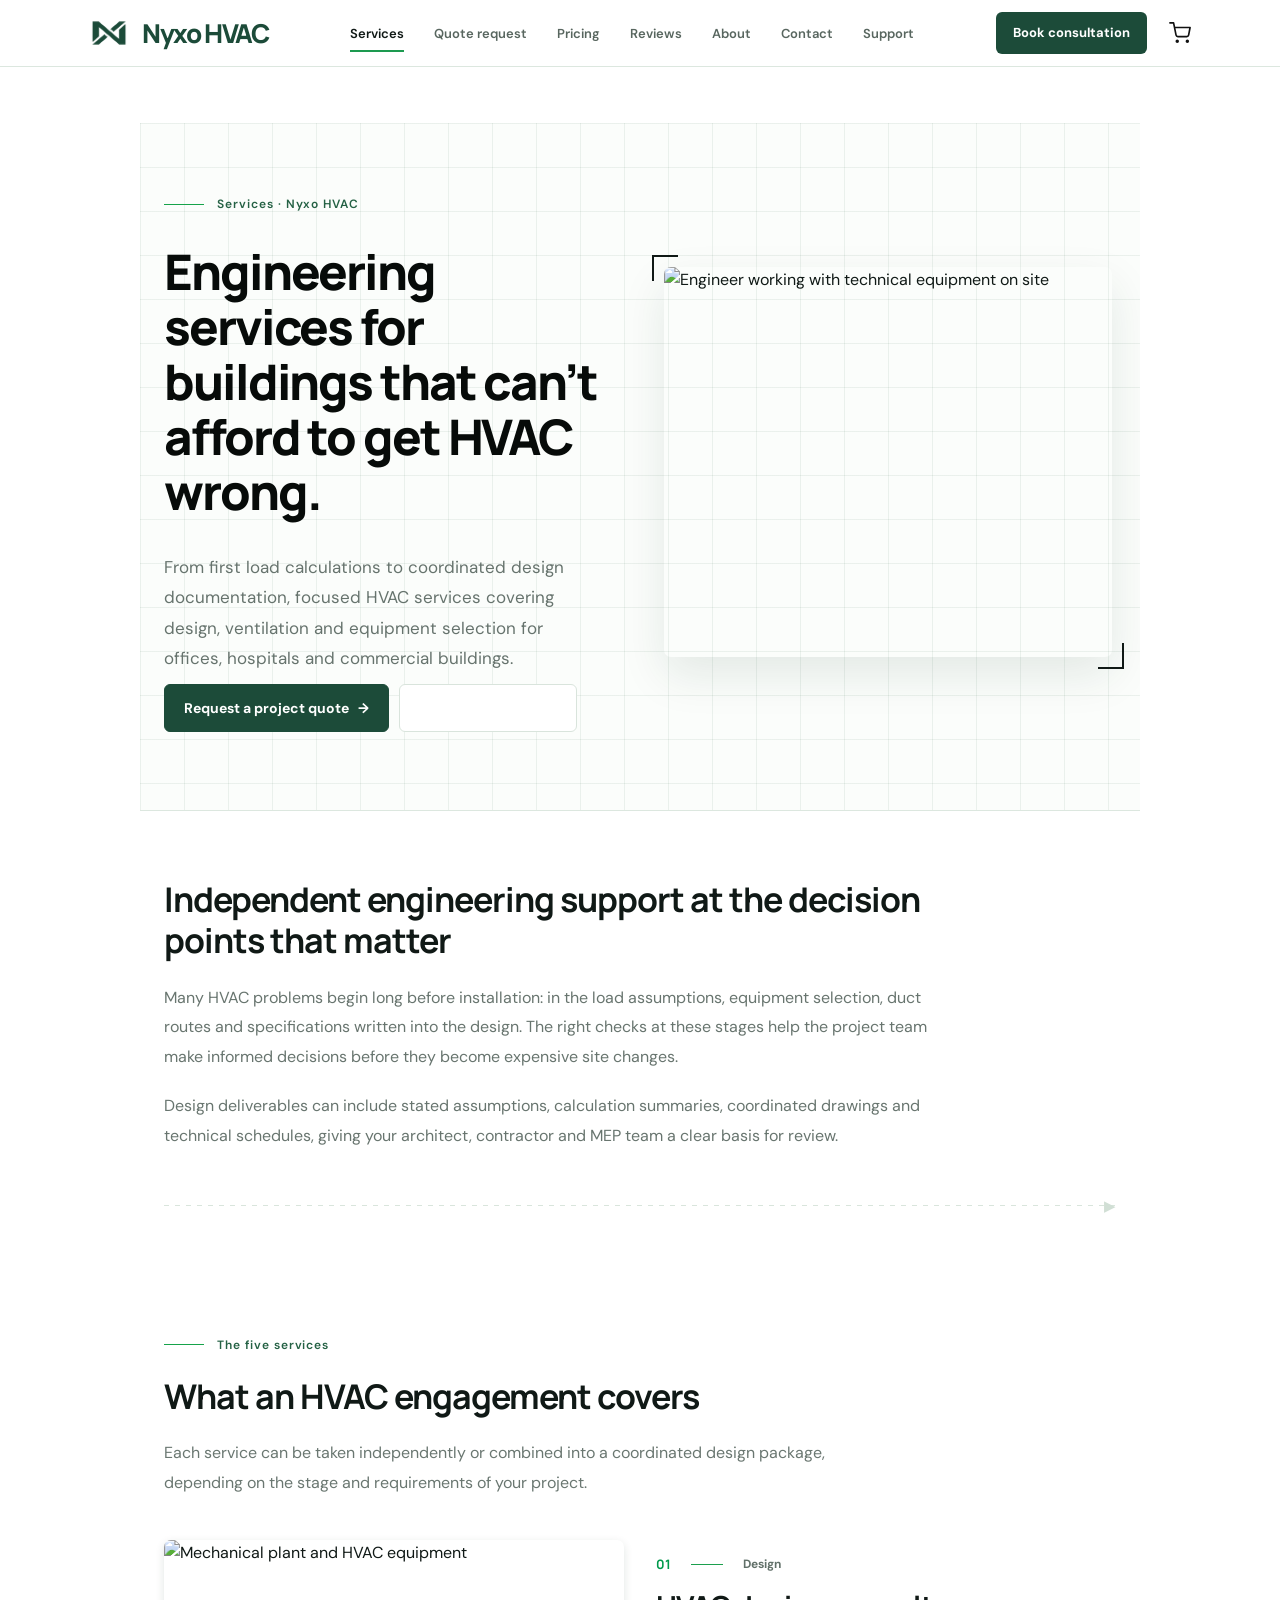
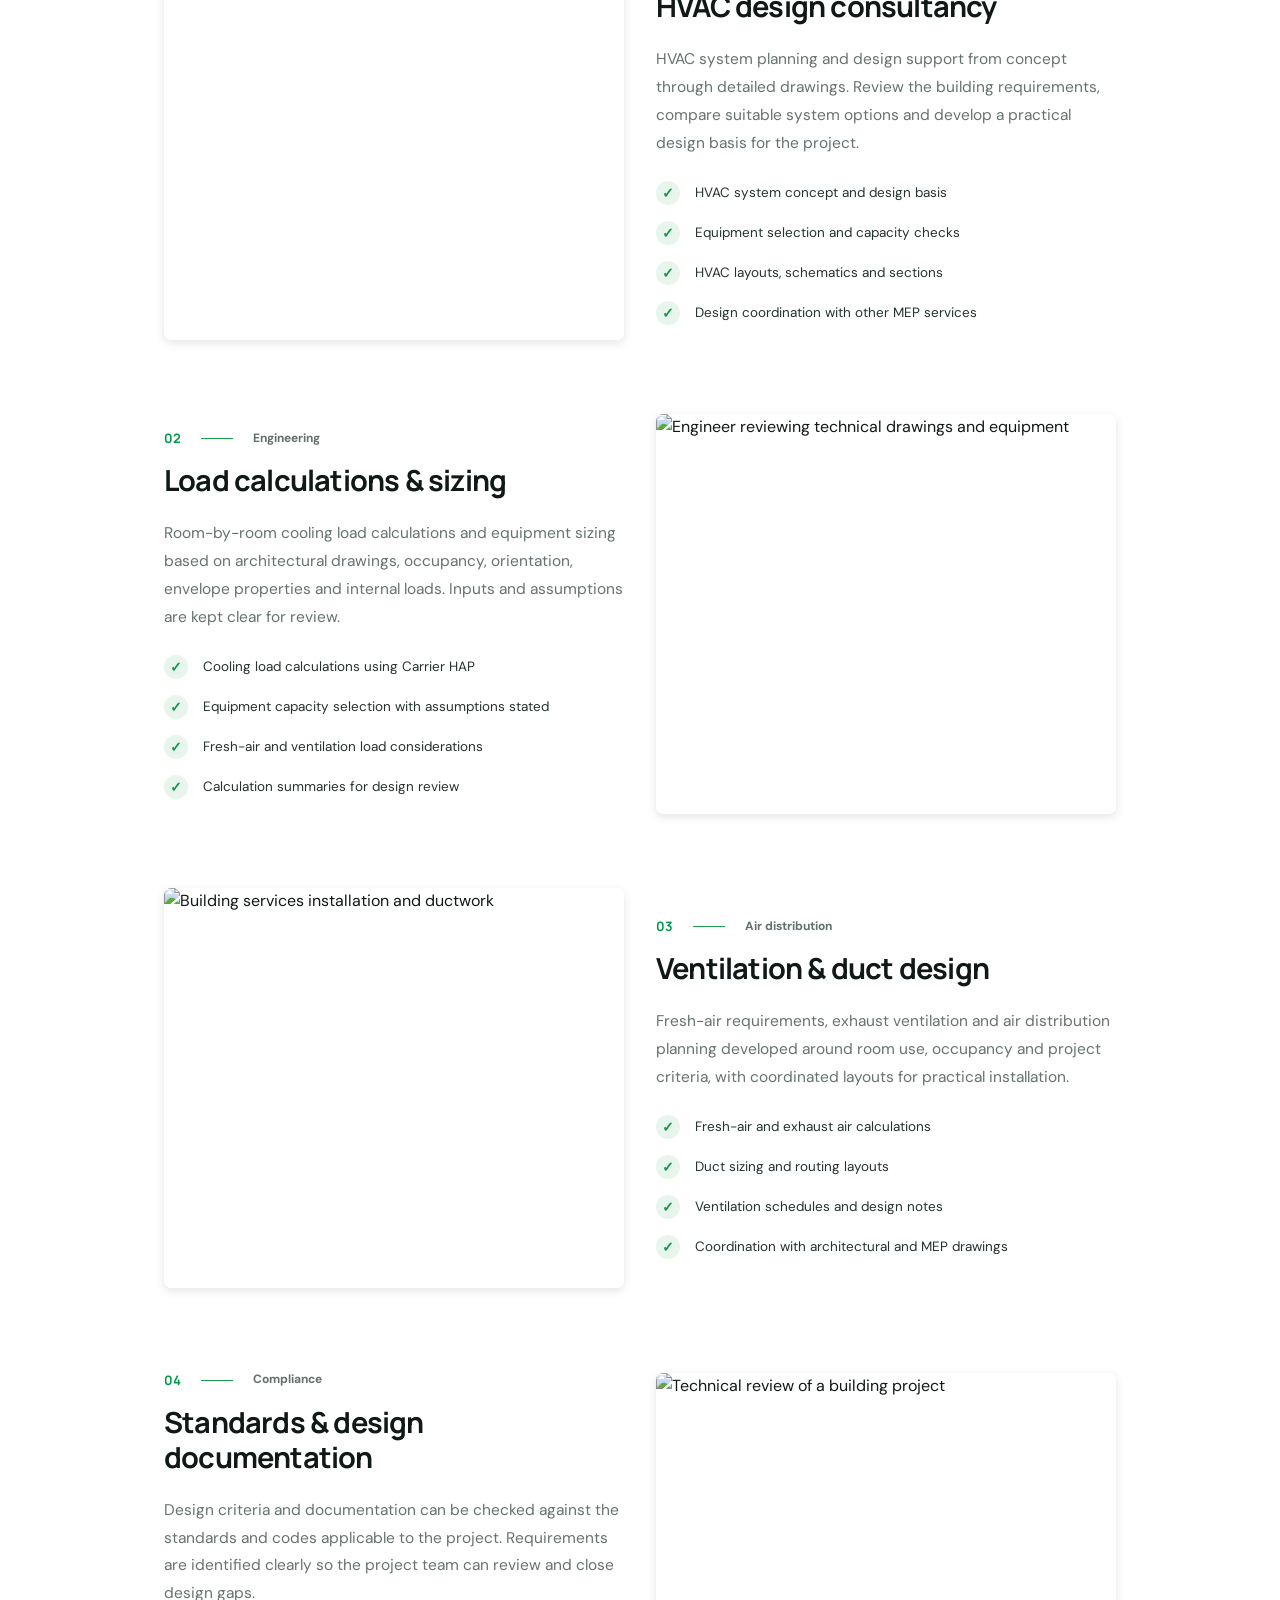
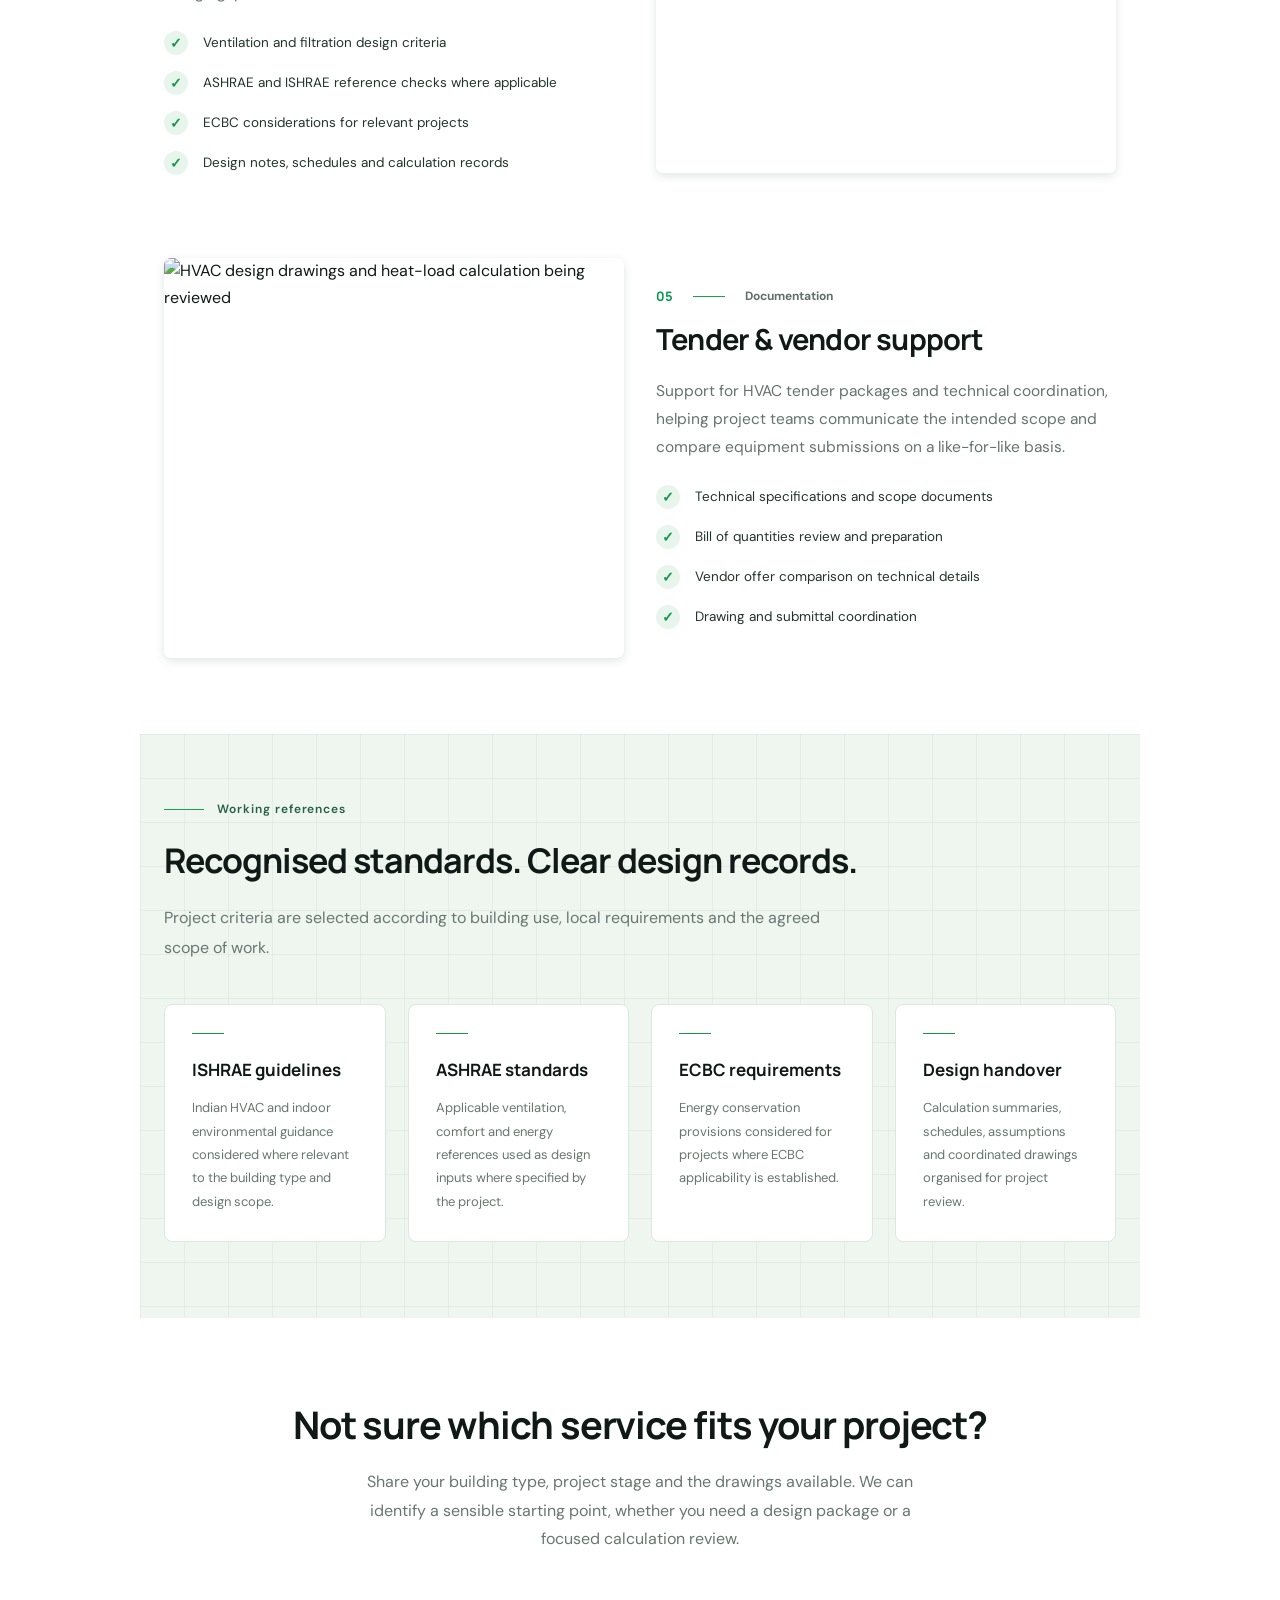
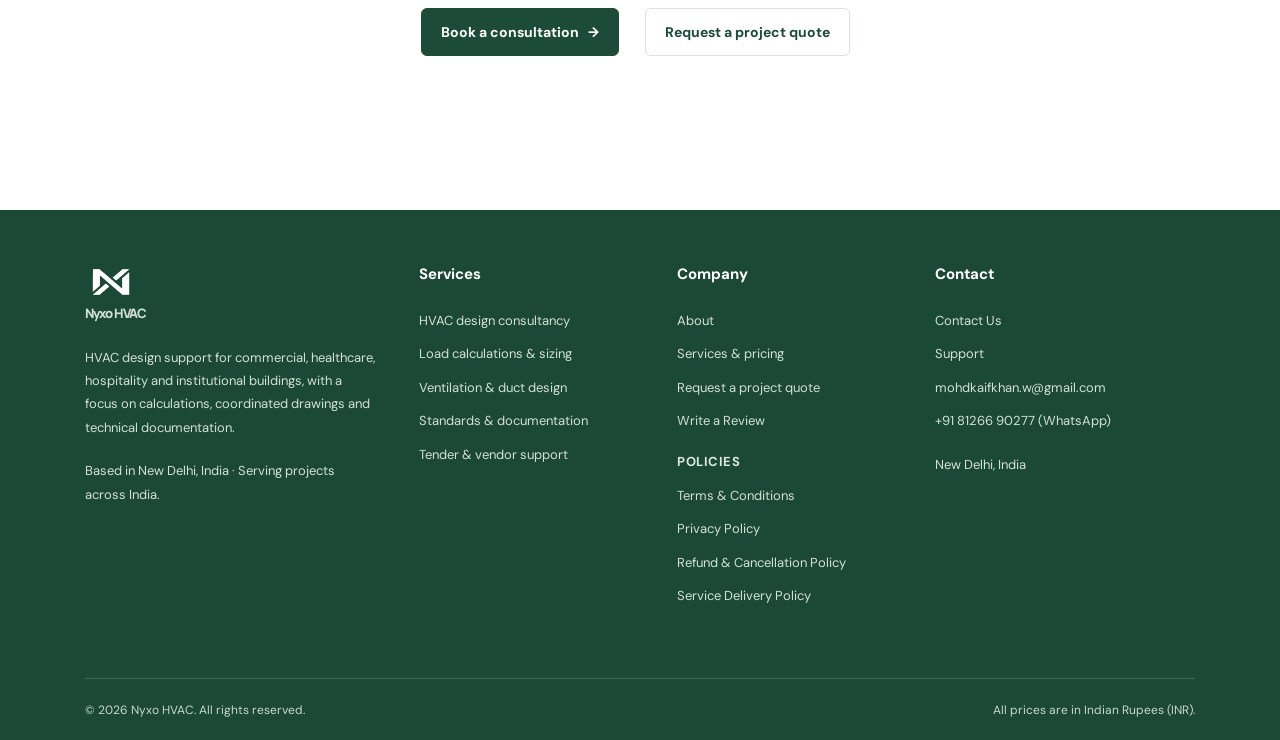
==== commit 3424f251: "Add clear homepage calls to action" ====
--- a/index.html
+++ b/index.html
@@ -10,7 +10,7 @@
 <meta property="og:description" content="HVAC design, load calculations, ventilation and engineering documentation for buildings.">
 <title>Services | Nyxo HVAC</title>
 <link rel="icon" href="/favicon.svg?v=20261109-5" type="image/svg+xml">
-<link rel="stylesheet" href="/services.css?v=20261109-6">
+<link rel="stylesheet" href="/services.css?v=20261109-7">
 <script src="/script.js" defer></script>
 </head>
 <body>
@@ -25,7 +25,8 @@
 <main>
  <section class="hero">
   <div class="container hero-grid">
-   <div><p class="eyebrow">Services · Nyxo HVAC</p><h1>Engineering services for buildings that can’t afford to get HVAC wrong.</h1><p class="hero-copy">From first load calculations to coordinated design documentation, focused HVAC services covering design, ventilation and equipment selection for offices, hospitals and commercial buildings.</p></div>
+   <div><p class="eyebrow">Services · Nyxo HVAC</p><h1>Engineering services for buildings that can’t afford to get HVAC wrong.</h1><p class="hero-copy">From first load calculations to coordinated design documentation, focused HVAC services covering design, ventilation and equipment selection for offices, hospitals and commercial buildings.</p>
+    <div class="hero-actions"><a class="button" href="/hire/">Request a project quote <span aria-hidden="true">→</span></a><a class="button secondary" href="/contact/">Book a consultation</a></div></div>
    <figure class="hero-media"><img src="https://www.daikin-ce.com/en_us/about/references/silo-plus-office/_jcr_content/root/main_container/content_container/simple_container/threecolumncontainer/column-container-2/image.coreimg.jpeg/1721636115669/silo-plus-4.jpeg" alt="Engineer working with technical equipment on site" fetchpriority="high"></figure>
   </div>
  </section>
--- a/services.css
+++ b/services.css
@@ -51,3 +51,7 @@
 /* Keep the secondary CTA readable in its default state. */
 .cta-actions .button.secondary{background:#fff;color:#1c4b39!important;border-color:#d9e4dc;transition:background-color .2s ease,color .2s ease,border-color .2s ease}
 .cta-actions .button.secondary:hover,.cta-actions .button.secondary:focus-visible{background:#1c4b39;color:#fff!important;border-color:#1c4b39}
+
+
+/* Keep the expanded seven-link navigation usable on tablet widths. */
+@media(max-width:1100px){.nav-wrap{position:relative}.menu-toggle{display:inline-flex}.nav-book{display:none}.nav-links{display:none;position:absolute;top:64px;left:0;right:0;padding:18px 22px 24px;background:#fff;border-bottom:1px solid var(--line);box-shadow:0 15px 25px rgba(0,0,0,.07);flex-direction:column;align-items:stretch;gap:0}.nav-links.open{display:flex}.nav-links li{padding:11px 0;border-bottom:1px solid #eef2ee}.nav-links a[aria-current=page]:after{display:none}}
